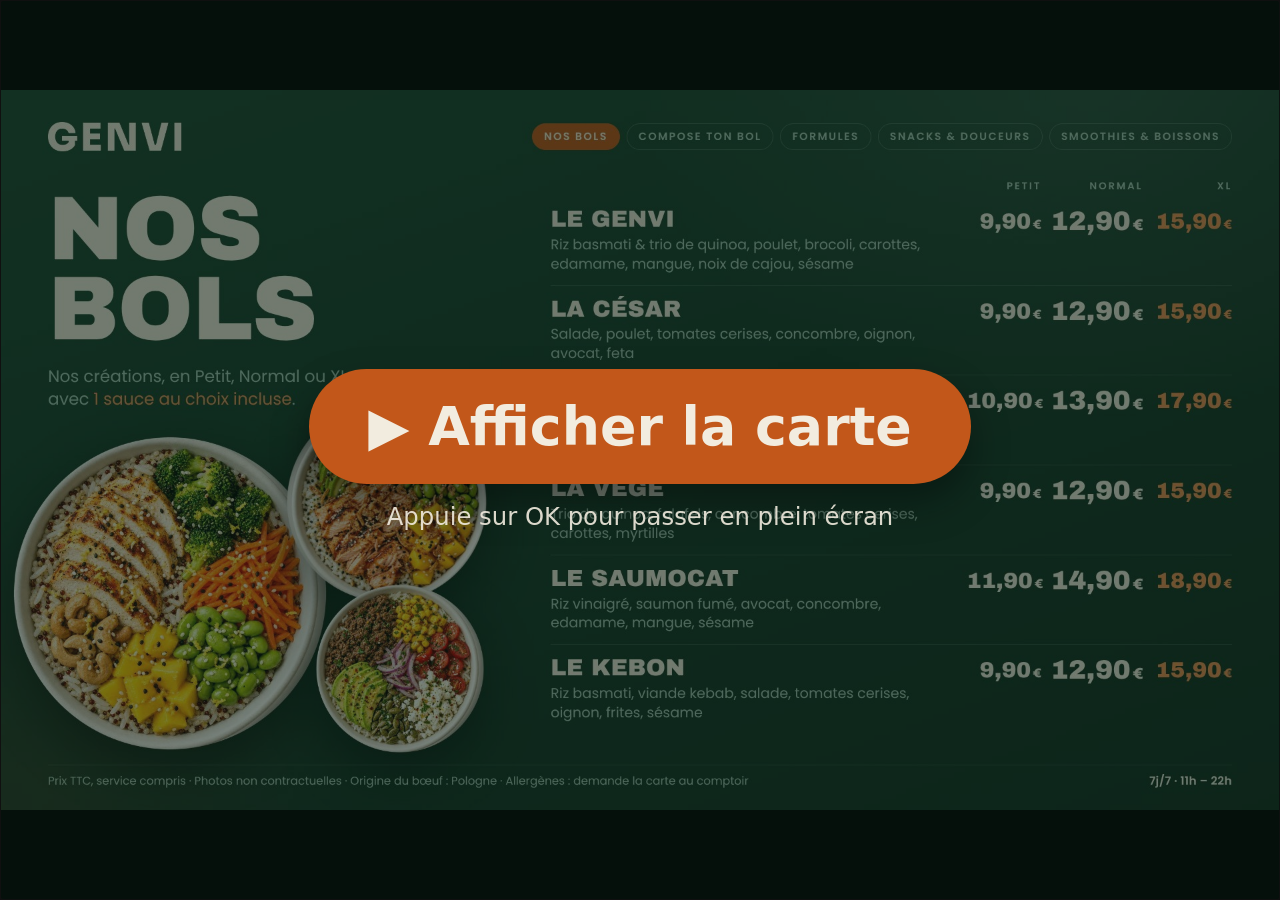
==== ecran/index.html @ d9550d25 "Écran TV : version 20261015-2" ====
<!doctype html>
<html lang="fr">
<head>
<meta charset="utf-8">
<meta name="viewport" content="width=device-width,initial-scale=1">
<meta name="robots" content="noindex,nofollow">
<title>GENVI — Carte écran</title>
<link rel="icon" href="../assets/img/favicon-32.png">
<style>
html,body{margin:0;height:100%;background:#000;overflow:hidden}
video{position:fixed;top:0;left:0;width:100%;height:100%;object-fit:contain;background:#000}
#go{position:fixed;top:0;left:0;right:0;bottom:0;width:100%;height:100%;display:flex;flex-direction:column;align-items:center;justify-content:center;gap:2vh;
  background:rgba(10,30,21,.55);border:0;margin:0;padding:0;color:#F2ECDF;cursor:pointer;font-family:system-ui,-apple-system,"Segoe UI",Roboto,sans-serif}
#go .b{background:#C2571A;color:#F2ECDF;font-weight:700;font-size:4.2vw;line-height:1;padding:2.4vw 4.6vw;border-radius:999px;box-shadow:0 1.5vw 3vw rgba(0,0,0,.35)}
#go .h{font-size:1.9vw;opacity:.9}
#go.off{display:none}
body.idle,body.idle *{cursor:none}
</style>
</head>
<body>
<video id="v" src="carte-ecran.mp4?v=20261015-2" poster="poster.jpg" autoplay muted loop playsinline preload="auto"></video>
<button id="go" type="button" autofocus><span class="b">&#9654; Afficher la carte</span><span class="h">Appuie sur OK pour passer en plein écran</span></button>
<script>
(function () {
  var v = document.getElementById('v');
  var go = document.getElementById('go');

  function play() {
    v.muted = true;
    var p = v.play();
    if (p && p.catch) { p.catch(function () { go.className = ''; }); }
  }
  function fullscreen() {
    var el = document.documentElement;
    var fn = el.requestFullscreen || el.webkitRequestFullscreen || el.webkitRequestFullScreen || el.msRequestFullscreen;
    if (fn) { try { var r = fn.call(el); if (r && r.catch) { r.catch(function () {}); } } catch (e) {} }
  }
  function isFull() {
    return !!(document.fullscreenElement || document.webkitFullscreenElement || document.webkitCurrentFullScreenElement);
  }
  function start() { fullscreen(); play(); go.className = 'off'; keepAwake(); }

  go.addEventListener('click', start);
  document.addEventListener('keydown', function (e) {
    if (e.key === 'Enter' || e.keyCode === 13) { start(); }
  });
  // Sortie du plein écran (touche Retour) : on réaffiche le bouton
  ['fullscreenchange', 'webkitfullscreenchange'].forEach(function (ev) {
    document.addEventListener(ev, function () { if (!isFull()) { go.className = ''; } });
  });

  // Relances automatiques si la vidéo s'arrête ou si le réseau coupe
  v.addEventListener('pause', function () { setTimeout(play, 1500); });
  v.addEventListener('error', function () { setTimeout(function () { v.load(); play(); }, 10000); });
  v.addEventListener('stalled', function () { setTimeout(function () { if (v.readyState < 3) { v.load(); play(); } }, 15000); });

  // Écran toujours allumé si le navigateur le permet
  var lock = null;
  function keepAwake() {
    try {
      if ('wakeLock' in navigator && !lock) {
        navigator.wakeLock.request('screen').then(function (l) { lock = l; l.addEventListener('release', function () { lock = null; }); }).catch(function () {});
      }
    } catch (e) {}
  }
  document.addEventListener('visibilitychange', function () { if (document.visibilityState === 'visible') { keepAwake(); play(); } });

  // Curseur masqué après 3 s sans mouvement
  var t;
  function wake() { document.body.className = ''; clearTimeout(t); t = setTimeout(function () { document.body.className = 'idle'; }, 3000); }
  document.addEventListener('mousemove', wake); wake();

  // Nouvelle carte publiée ? (version.txt) : la vidéo est remplacée sans recharger la page, le plein écran reste actif
  var version = '20261015-2';
  function checkVersion() {
    if (!window.fetch) { return; }
    fetch('version.txt?t=' + Date.now(), { cache: 'no-store' }).then(function (r) { return r.ok ? r.text() : ''; }).then(function (txt) {
      var nv = (txt || '').trim();
      if (/^[0-9a-z-]{4,40}$/i.test(nv) && nv !== version) { version = nv; v.src = 'carte-ecran.mp4?v=' + nv; v.load(); play(); }
    }).catch(function () {});
  }
  setInterval(checkVersion, 30 * 60 * 1000);

  play();
  try { go.focus(); } catch (e) {}
})();
</script>
</body>
</html>
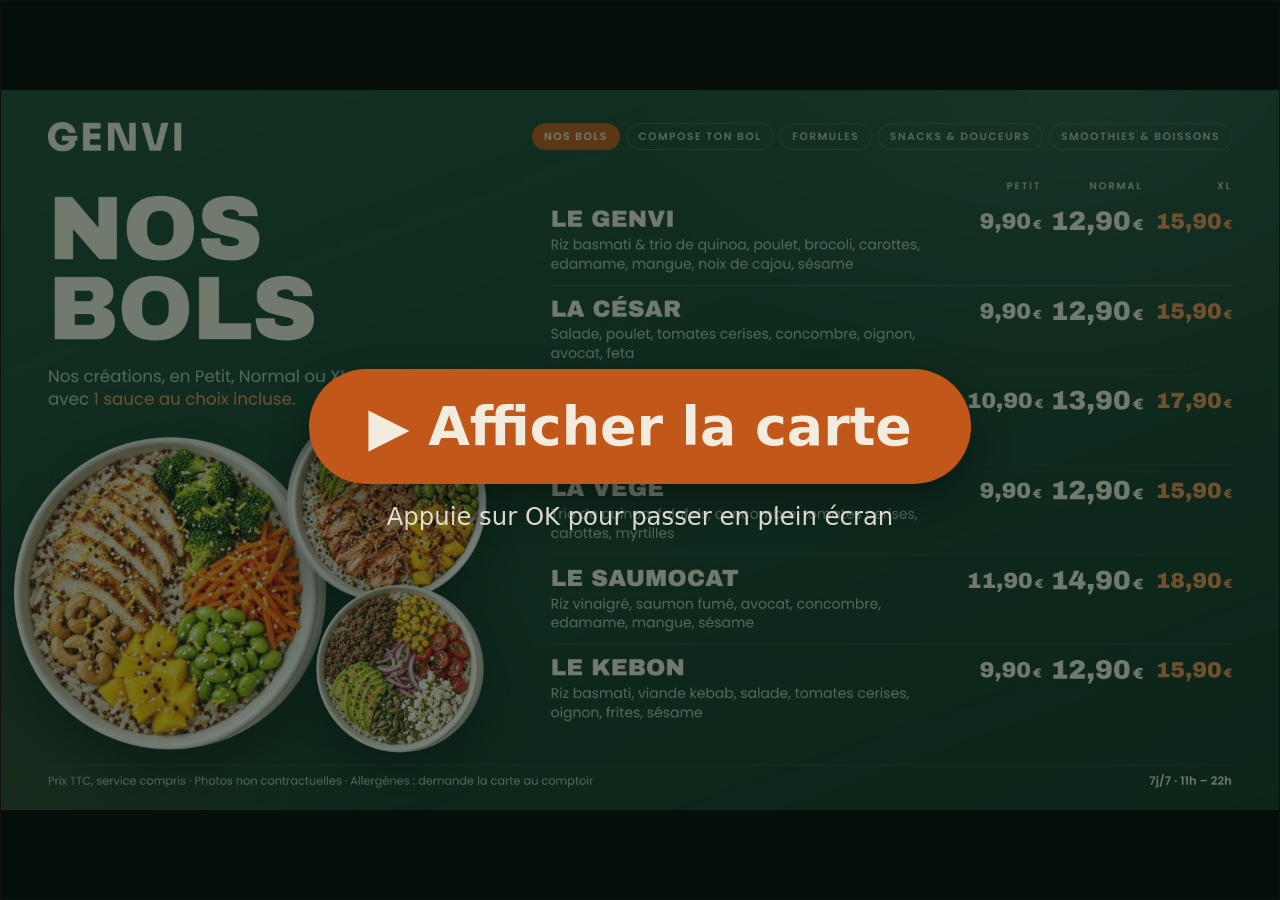
==== commit 7a8290d5: "Écran TV V7 : mention origine du bœuf retirée (version 20261015-3) Bœuf acheté déjà cuit (surgelé) :" ====
--- a/ecran/index.html
+++ b/ecran/index.html
@@ -18,7 +18,7 @@
 </style>
 </head>
 <body>
-<video id="v" src="carte-ecran.mp4?v=20261015-2" poster="poster.jpg" autoplay muted loop playsinline preload="auto"></video>
+<video id="v" src="carte-ecran.mp4?v=20261015-3" poster="poster.jpg" autoplay muted loop playsinline preload="auto"></video>
 <button id="go" type="button" autofocus><span class="b">&#9654; Afficher la carte</span><span class="h">Appuie sur OK pour passer en plein écran</span></button>
 <script>
 (function () {
@@ -71,7 +71,7 @@
   document.addEventListener('mousemove', wake); wake();
 
   // Nouvelle carte publiée ? (version.txt) : la vidéo est remplacée sans recharger la page, le plein écran reste actif
-  var version = '20261015-2';
+  var version = '20261015-3';
   function checkVersion() {
     if (!window.fetch) { return; }
     fetch('version.txt?t=' + Date.now(), { cache: 'no-store' }).then(function (r) { return r.ok ? r.text() : ''; }).then(function (txt) {
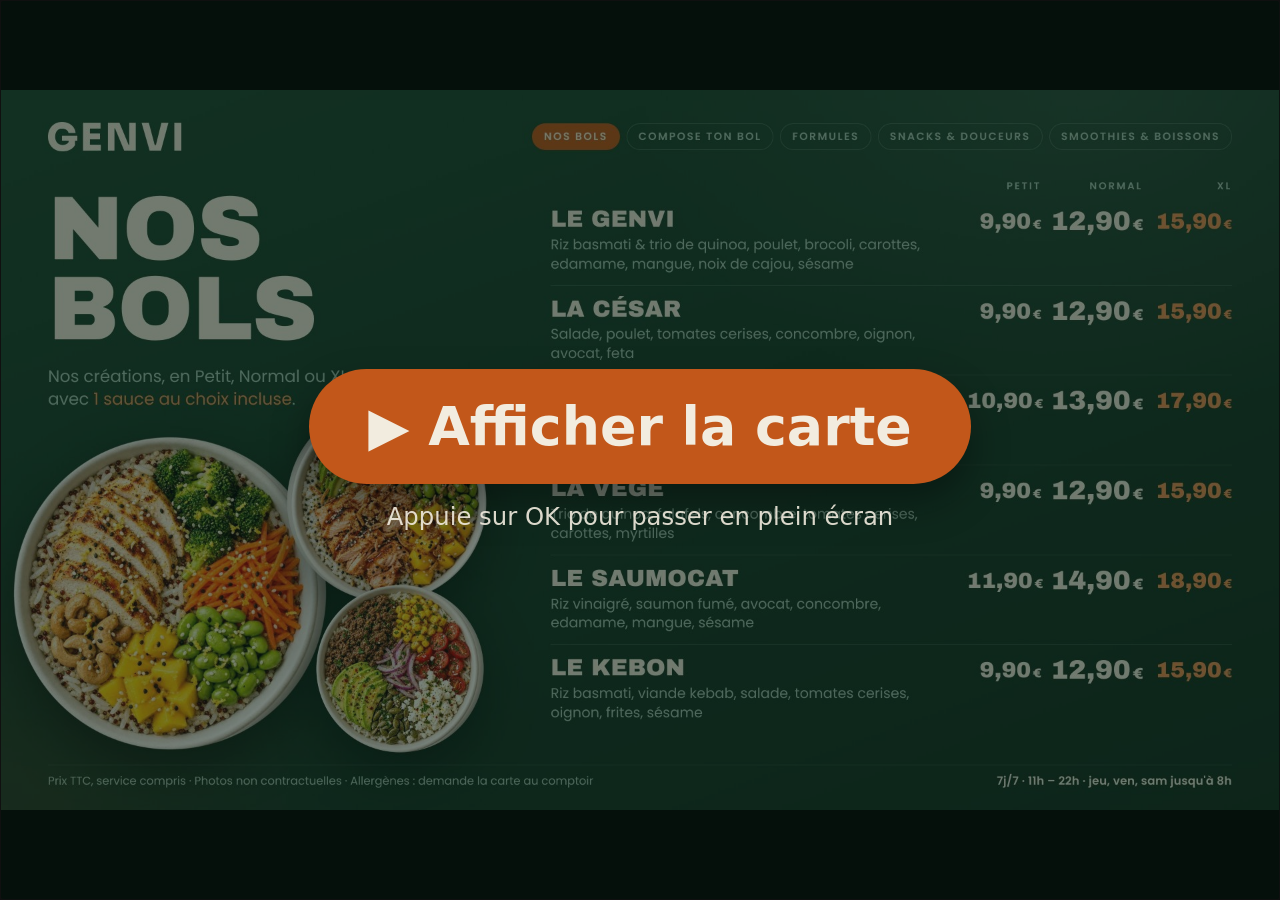
==== commit 4eb79295: "Écran TV V8 : horaires de nuit (version 20261015-4) Pied des 5 pages : « 7j/7 · 11h – 22h · jeu, ven" ====
--- a/ecran/index.html
+++ b/ecran/index.html
@@ -18,7 +18,7 @@
 </style>
 </head>
 <body>
-<video id="v" src="carte-ecran.mp4?v=20261015-3" poster="poster.jpg" autoplay muted loop playsinline preload="auto"></video>
+<video id="v" src="carte-ecran.mp4?v=20261015-4" poster="poster.jpg" autoplay muted loop playsinline preload="auto"></video>
 <button id="go" type="button" autofocus><span class="b">&#9654; Afficher la carte</span><span class="h">Appuie sur OK pour passer en plein écran</span></button>
 <script>
 (function () {
@@ -71,7 +71,7 @@
   document.addEventListener('mousemove', wake); wake();
 
   // Nouvelle carte publiée ? (version.txt) : la vidéo est remplacée sans recharger la page, le plein écran reste actif
-  var version = '20261015-3';
+  var version = '20261015-4';
   function checkVersion() {
     if (!window.fetch) { return; }
     fetch('version.txt?t=' + Date.now(), { cache: 'no-store' }).then(function (r) { return r.ok ? r.text() : ''; }).then(function (txt) {
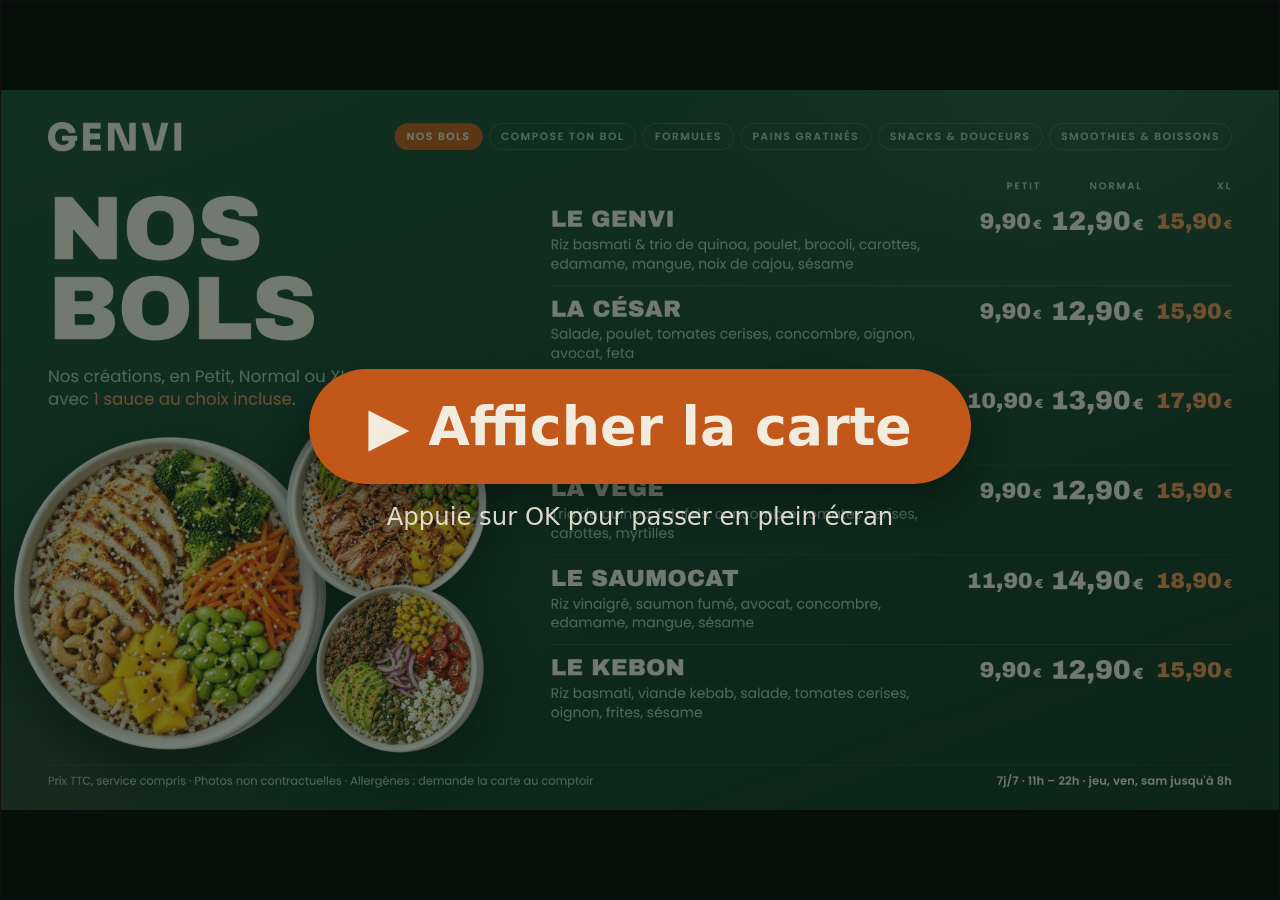
==== commit a808d0f2: "Écran TV V9 : page Pains gratinés, Crunchy Burger, sauce crousty (version 20261016) Nouvelle page 4 " ====
--- a/ecran/index.html
+++ b/ecran/index.html
@@ -18,7 +18,7 @@
 </style>
 </head>
 <body>
-<video id="v" src="carte-ecran.mp4?v=20261015-4" poster="poster.jpg" autoplay muted loop playsinline preload="auto"></video>
+<video id="v" src="carte-ecran.mp4?v=20261016" poster="poster.jpg" autoplay muted loop playsinline preload="auto"></video>
 <button id="go" type="button" autofocus><span class="b">&#9654; Afficher la carte</span><span class="h">Appuie sur OK pour passer en plein écran</span></button>
 <script>
 (function () {
@@ -71,7 +71,7 @@
   document.addEventListener('mousemove', wake); wake();
 
   // Nouvelle carte publiée ? (version.txt) : la vidéo est remplacée sans recharger la page, le plein écran reste actif
-  var version = '20261015-4';
+  var version = '20261016';
   function checkVersion() {
     if (!window.fetch) { return; }
     fetch('version.txt?t=' + Date.now(), { cache: 'no-store' }).then(function (r) { return r.ok ? r.text() : ''; }).then(function (txt) {
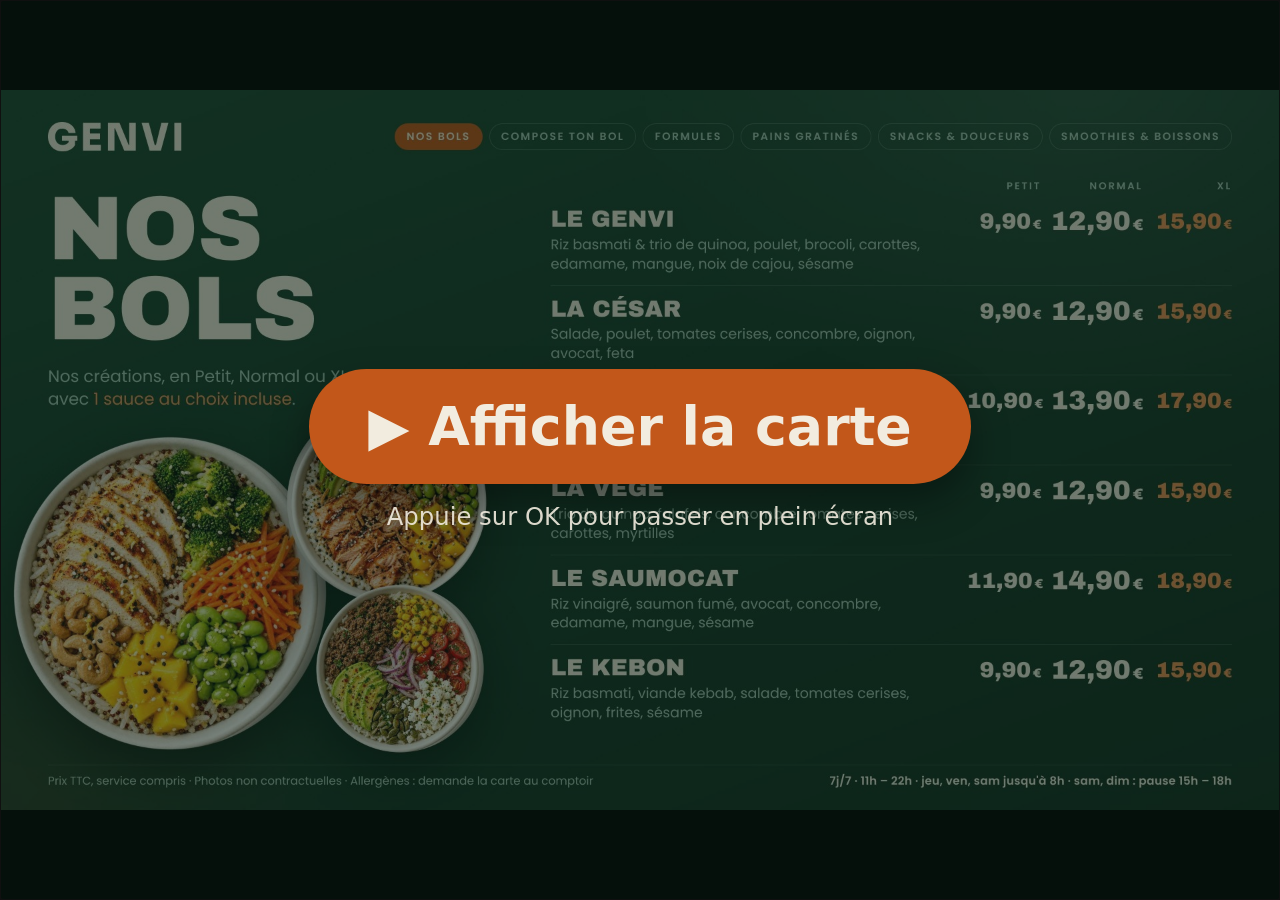
==== commit 5d77835b: "ecran : carte TV V11, pause du week-end (version 20261017) Pied des 6 pages : « sam, dim : pause 15h" ====
--- a/ecran/index.html
+++ b/ecran/index.html
@@ -18,7 +18,7 @@
 </style>
 </head>
 <body>
-<video id="v" src="carte-ecran.mp4?v=20261016" poster="poster.jpg" autoplay muted loop playsinline preload="auto"></video>
+<video id="v" src="carte-ecran.mp4?v=20261017" poster="poster.jpg" autoplay muted loop playsinline preload="auto"></video>
 <button id="go" type="button" autofocus><span class="b">&#9654; Afficher la carte</span><span class="h">Appuie sur OK pour passer en plein écran</span></button>
 <script>
 (function () {
@@ -71,7 +71,7 @@
   document.addEventListener('mousemove', wake); wake();
 
   // Nouvelle carte publiée ? (version.txt) : la vidéo est remplacée sans recharger la page, le plein écran reste actif
-  var version = '20261016';
+  var version = '20261017';
   function checkVersion() {
     if (!window.fetch) { return; }
     fetch('version.txt?t=' + Date.now(), { cache: 'no-store' }).then(function (r) { return r.ok ? r.text() : ''; }).then(function (txt) {
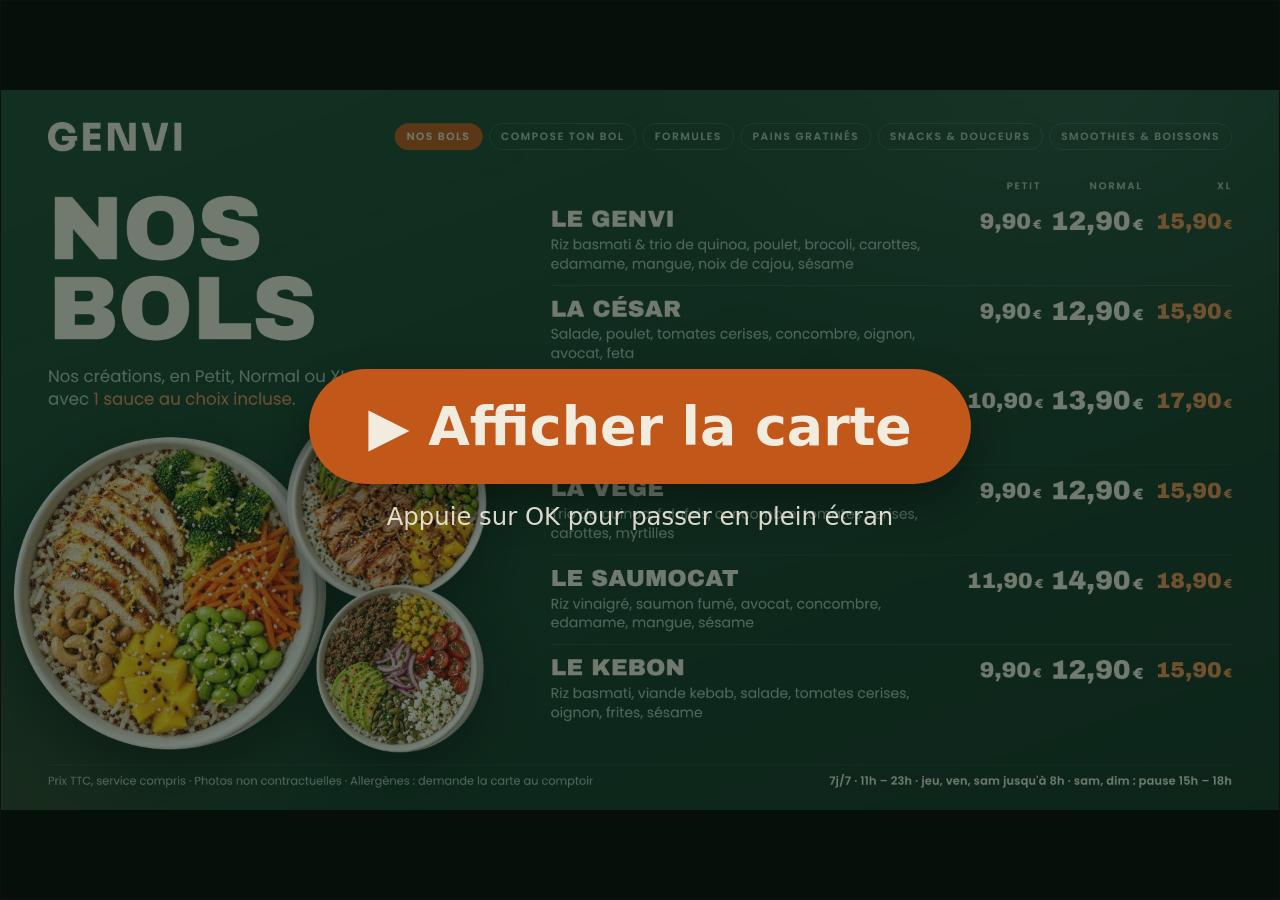
==== commit 2939681c: "Ecran TV : version 20261020 (video V12) La TV restee sur genvi.fr/ecran charge la nouvelle video dan" ====
--- a/ecran/index.html
+++ b/ecran/index.html
@@ -18,7 +18,7 @@
 </style>
 </head>
 <body>
-<video id="v" src="carte-ecran.mp4?v=20261017" poster="poster.jpg" autoplay muted loop playsinline preload="auto"></video>
+<video id="v" src="carte-ecran.mp4?v=20261020" poster="poster.jpg" autoplay muted loop playsinline preload="auto"></video>
 <button id="go" type="button" autofocus><span class="b">&#9654; Afficher la carte</span><span class="h">Appuie sur OK pour passer en plein écran</span></button>
 <script>
 (function () {
@@ -71,7 +71,7 @@
   document.addEventListener('mousemove', wake); wake();
 
   // Nouvelle carte publiée ? (version.txt) : la vidéo est remplacée sans recharger la page, le plein écran reste actif
-  var version = '20261017';
+  var version = '20261020';
   function checkVersion() {
     if (!window.fetch) { return; }
     fetch('version.txt?t=' + Date.now(), { cache: 'no-store' }).then(function (r) { return r.ok ? r.text() : ''; }).then(function (txt) {
